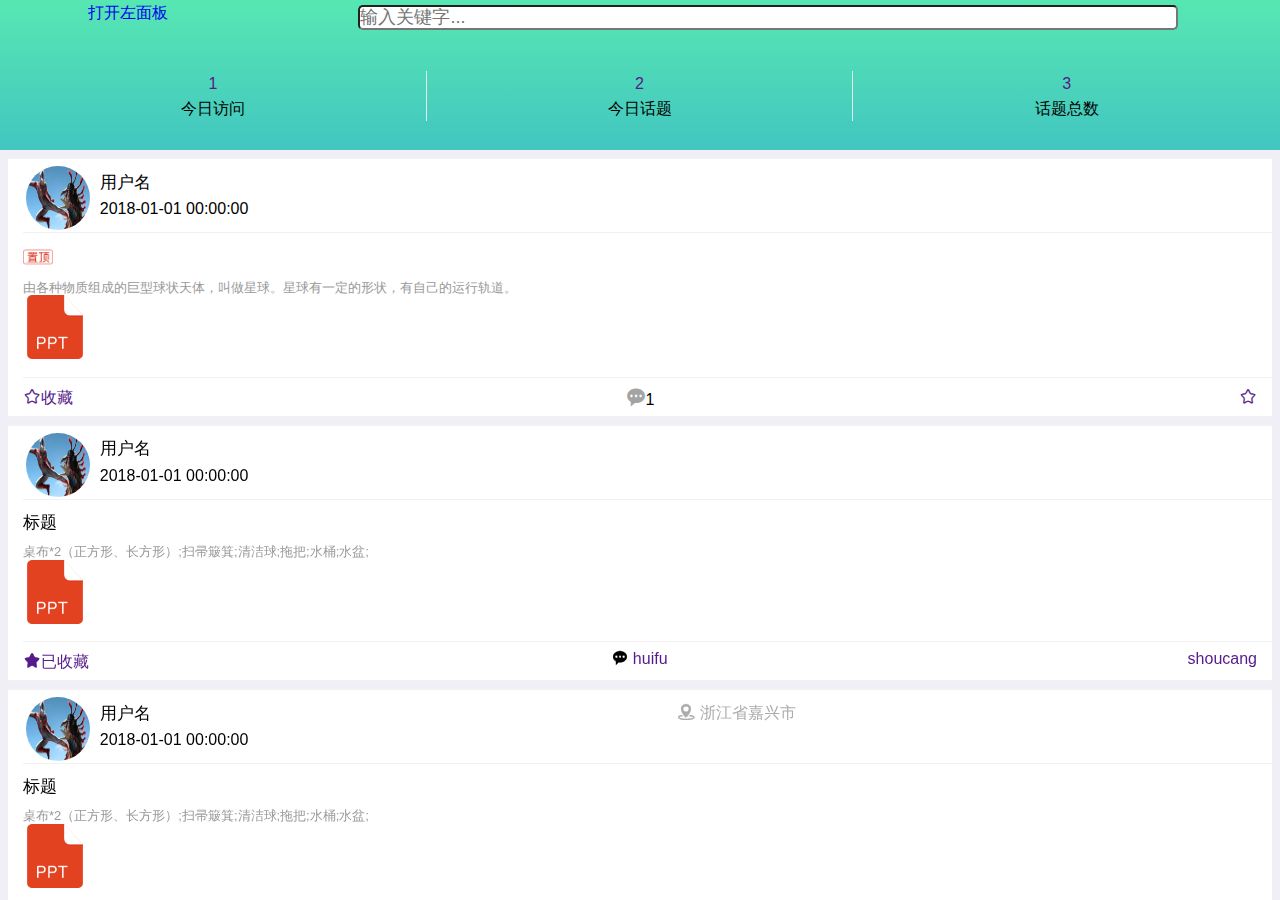
==== index.html @ 16c62242 "Initial commit" ====
<!DOCTYPE html>
<html>

<head>
    <meta charset="UTF-8">
    <meta name="viewport" content="width=device-width,initial-scale=1,user-scalable=0">
    <link rel="stylesheet" type="text/css" href="css/weui.css">
    <link rel="stylesheet" type="text/css" href="css/weui.min.css">
    <link rel="stylesheet" type="text/css" href="css/wetalk.css">
    <link rel="stylesheet" type="text/css" href="css/font-face.css">
    <title>微社区</title>
    <style>
        body {
            background-color: #EFEFF5;
        }
        
        .weui_media_box:before {
            left: 0;
        }
        
        .list_contentbox {
            border-top: 1px solid #E5E5E5;
        }
        
        .main-hd {
            background: -webkit-linear-gradient(#57E7B3, #42C6C0);
            /* Safari 5.1 - 6.0 */
            background: -o-linear-gradient(#57E7B3, #42C6C0);
            /* Opera 11.1 - 12.0 */
            background: -moz-linear-gradient(#57E7B3, #42C6C0);
            /* Firefox 3.6 - 15 */
            background: linear-gradient(#57E7B3, #42C6C0);
            /* 标准的语法 */
            /*background : #57E7B3;*/
            width: 100%;
            height: 300px;
        }
        /*定位*/
        
        .posit_flix {
            position: fixed;
        }
        
        #page {
            /*width: 940px; */
            width: 100%;
            height: 400px;
            padding: 20px;
            /*margin: 0 auto; */
            background: white;
        }
        
        .panel {
            display: none;
            width: 240px;
            /*padding: 20px;*/
            /*background-color: #333;*/
            color: #000;
            box-shadow: inset 0 0 5px 5px #222;
        }
        /*.container-left {
            position: relative;
        }*/
    </style>
</head>

<body>
    <div id="loadingToast" class="weui_loading_toast" style="display: none;">
        <div class="weui_mask_transparent"></div>
        <div class="weui_toast">
            <div class="weui_loading">
                <div class="weui_loading_leaf weui_loading_leaf_0"></div>
                <div class="weui_loading_leaf weui_loading_leaf_1"></div>
                <div class="weui_loading_leaf weui_loading_leaf_2"></div>
                <div class="weui_loading_leaf weui_loading_leaf_3"></div>
                <div class="weui_loading_leaf weui_loading_leaf_4"></div>
                <div class="weui_loading_leaf weui_loading_leaf_5"></div>
                <div class="weui_loading_leaf weui_loading_leaf_6"></div>
                <div class="weui_loading_leaf weui_loading_leaf_7"></div>
                <div class="weui_loading_leaf weui_loading_leaf_8"></div>
                <div class="weui_loading_leaf weui_loading_leaf_9"></div>
                <div class="weui_loading_leaf weui_loading_leaf_10"></div>
                <div class="weui_loading_leaf weui_loading_leaf_11"></div>
            </div>
            <p class="weui_toast_content">数据加载中</p>
        </div>
    </div>
    <div class="weui_dialog_alert" id="requestErrorDialog" style="display: none;">
        <div class="weui_mask"></div>
        <div class="weui_dialog">
            <div class="weui_dialog_hd"><strong class="weui_dialog_title">数据访问错误</strong></div>
            <div class="weui_dialog_bd" id="requestErrorMsg"></div>
            <div class="weui_dialog_ft">
                <a href="javascript:;" class="weui_btn_dialog primary">确定</a>
            </div>
        </div>
    </div>
    <!-- 右边主界面 -->
    <div class="page" style="">
        <div id="container-main" class="page page-current" style=" position: fixed;width: 100%;">
            <div class="main-hd" style="background-color: pink;height: 150px;">
                <div class="weui-flex" style="width: 100%;">
                    <div class="header-hd" style="width: 20%;text-align: center;">
                        <!-- <button id="menu-buttun" >sansasa</button> -->
                        <a id="left-panel-link" href="#left-panel">打开左面板</a>
                    </div>
                    <div style="width: 80%; text-align: center;">
                        <div class="search-input" style="padding-top: 5px;">
                            <input type="search" id="search" placeholder="输入关键字..." style="font-size: 18px;border-radius: 5PX;width: 80%;">
                        </div>

                    </div>
                </div>
                <div class="header-bd" style="height:80px;width: 100%;padding-top: 25px;">
                    <div class="weui-flex" style="height: 70px;padding-top: 5px;">
                        <div class="weui-flex__item" style="text-align: center;">
                            <div style="height:50px;margin-top: 10px;border-right: 1px solid #E8E8E8;">
                                <a href="">1</a>
                                <p style="font-size: 16px;">今日访问</p>
                            </div>
                        </div>
                        <div class="weui-flex__item" style="text-align: center;">
                            <div style="height:50px;margin-top: 10px;border-right: 1px solid #E8E8E8;">
                                <a href="">2</a>
                                <p>今日话题</p>
                            </div>
                        </div>
                        <div class="weui-flex__item" style="text-align: center;">
                            <div style="height:50px;margin-top: 10px;">
                                <a href="">3</a>
                                <p>话题总数</p>
                            </div>
                        </div>
                    </div>
                </div>
            </div>
            <div class="main-bd" style="display: block;">
                <div class="page__bd">
                    <div class="weui-panel weui-panel_access" style="margin:0.5em;">
                        <div class="weui-panel__bd">
                            <div class="weui_media_box weui_media_appmsg" style="padding: 5px 15px;">
                                <div class="weui_media_hd" style="width:64px;height:64px;border-radius:64px">
                                    <div style="width:70px; height:70px;">
                                        <div style="width: 64px; height: 64px; float:left; border-radius: 50%; border: 3px solid #ffffff; overflow: hidden;">
                                            <img src="images/user.jpg" width="64" height="64" />
                                        </div>
                                    </div>
                                </div>
                                <div class="weui_media_bd">
                                    <div class="weui-flex">
                                        <div class="weui-flex__item">
                                            <h4 class="weui_media_title">用户名</h4>
                                        </div>
                                        <div class="weui-flex__item" style="display: none;color: #adabab;">
                                            <i class="iconfont">&#xe610;</i>
                                            <a>浙江省嘉兴市</a>
                                        </div>
                                    </div>

                                    <div class="weui-flex">
                                        <a>2018-01-01 00:00:00</a>
                                    </div>
                                </div>
                            </div>
                            <div class="weui-media-box weui-media-box_text" style="padding: 10px 15px;">
                                <img src="images/zhiding.png" style="height: 30px;">
                                <p class="weui-media-box__desc">由各种物质组成的巨型球状天体，叫做星球。星球有一定的形状，有自己的运行轨道。</p>
                                <img src="images/ppt.png" style="height: 64px;">
                            </div>
                            <div class="weui-media-box" style="height: 30px;padding: 5px 15px;">
                                <div class="weui_media_bd">
                                    <div class="weui-flex">
                                        <div class="weui-flex__item" style="text-align: left;">
                                            <a href="" style=""><i class="iconfont" style="font-size: 18px;">&#xe815;</i>收藏</a>
                                        </div>
                                        <div class="weui-flex__item" style="text-align: center;">
                                            <a style="">
                                                <i class="iconfont" style="font-size: 20px;color: #a3a3a3;">&#xe79f;</i>1
                                            </a>
                                        </div>
                                        <div class="weui-flex__item" style="text-align: right;">
                                            <a href="" style=""><i class="iconfont" style="font-size: 18px;">&#xe815;</i></a>
                                        </div>
                                    </div>
                                </div>
                            </div>
                        </div>
                    </div>
                    <div class="weui-panel weui-panel_access" style="margin:0.5em;">
                        <div class="weui-panel__bd">
                            <div class="weui_media_box weui_media_appmsg" style="padding: 5px 15px;">
                                <div class="weui_media_hd" style="width:64px;height:64px;border-radius:64px">
                                    <div style="width:70px; height:70px;">
                                        <div style="width: 64px; height: 64px; float:left; border-radius: 50%; border: 3px solid #ffffff; overflow: hidden;">
                                            <img src="images/user.jpg" width="64" height="64" />
                                        </div>
                                    </div>
                                </div>
                                <div class="weui_media_bd">
                                    <div class="weui-flex">
                                        <div class="weui-flex__item">
                                            <h4 class="weui_media_title">用户名</h4>
                                        </div>
                                        <div class="weui-flex__item" style="display: none;color:#adabab">
                                            <i class="iconfont">&#xe610;</i>
                                            <a>浙江省嘉兴市</a><a>dizhi</a>
                                        </div>
                                    </div>

                                    <div class="weui-flex">
                                        <a>2018-01-01 00:00:00</a>
                                    </div>
                                </div>
                            </div>
                            <div class="weui-media-box weui-media-box_text" style="padding: 10px 15px;">
                                <h4 class="weui-media-box__title">标题</h4>
                                <p class="weui-media-box__desc">桌布*2（正方形、长方形）;扫帚簸箕;清洁球;拖把;水桶;水盆;</p>
                                <img src="images/ppt.png" style="height: 64px;">
                            </div>
                            <div class="weui-media-box" style="height: 30px;padding: 5px 15px;">
                                <div class="weui_media_bd">
                                    <div class="weui-flex">
                                        <div class="weui-flex__item" style="text-align: left;">
                                            <a href="" style=""><i class="iconfont" style="font-size: 18px;">&#xe816;</i>已收藏</a>
                                        </div>
                                        <div class="weui-flex__item" style="text-align: center;">
                                            <i class="iconfont">&#xe79f;</i>
                                            <a href="" style="">huifu</a>
                                        </div>
                                        <div class="weui-flex__item" style="text-align: right;">
                                            <a href="" style="">shoucang</a>
                                        </div>
                                    </div>
                                </div>
                            </div>
                        </div>
                    </div>
                    <div class="weui-panel weui-panel_access" style="margin:0.5em;">
                        <div class="weui-panel__bd">
                            <div class="weui_media_box weui_media_appmsg" style="padding: 5px 15px;">
                                <div class="weui_media_hd" style="width:64px;height:64px;border-radius:64px">
                                    <div style="width:70px; height:70px;">
                                        <div style="width: 64px; height: 64px; float:left; border-radius: 50%; border: 3px solid #ffffff; overflow: hidden;">
                                            <img src="images/user.jpg" width="64" height="64" />
                                        </div>
                                    </div>
                                </div>
                                <div class="weui_media_bd">
                                    <div class="weui-flex">
                                        <div class="weui-flex__item">
                                            <h4 class="weui_media_title">用户名</h4>
                                        </div>
                                        <div class="weui-flex__item" style="color:#adabab;">
                                            <i class="iconfont">&#xe610;</i>
                                            <a>浙江省嘉兴市</a>
                                        </div>
                                    </div>
                                    <div class="weui-flex">
                                        <a>2018-01-01 00:00:00</a>
                                    </div>
                                </div>
                            </div>
                            <div class="weui-media-box weui-media-box_text" style="padding: 10px 15px;">
                                <h4 class="weui-media-box__title">标题</h4>
                                <p class="weui-media-box__desc">桌布*2（正方形、长方形）;扫帚簸箕;清洁球;拖把;水桶;水盆;</p>
                                <img src="images/ppt.png" style="height: 64px;">
                            </div>
                            <div class="weui-media-box" style="height: 30px;padding: 5px 15px;">
                                <div class="weui_media_bd">
                                    <div class="weui-flex">
                                        <div class="weui-flex__item" style="text-align: left;">
                                            <a href="" style=""><i class="iconfont" style="font-size: 18px;">&#xe815;</i>收藏</a>
                                        </div>
                                        <div class="weui-flex__item" style="text-align: center;">
                                            <a href="" style="">huifu</a>
                                        </div>
                                        <div class="weui-flex__item" style="text-align: right;">
                                            <a href="" style="">shoucang</a>
                                        </div>
                                    </div>
                                </div>
                            </div>
                        </div>
                    </div>
                </div>
            </div>
            <div class="mina-ft">

            </div>
        </div>
    </div>
    <!-- 左边菜单栏 -->
    <div id="left-panel" class="panel" style="">
        <div style="height: 100%;background-color: #DEDEDE;width: 240px;">
            <div style="">
                <div style="padding-top: 100px;display: inline-block;">
                    <div class="weui_panel_bd page__bd_spacing">
                        <div class="weui_media_box weui_media_appmsg" style="padding:5px;">
                            <div class="weui_media_hd">
                                <div style="width:70px; height:70px;">
                                    <div style="width: 64px; height: 64px; float:left; border-radius: 50%; border: 3px solid #eee; overflow: hidden;">
                                        <img src="images/qiye.jpg" width="64" height="64" />
                                    </div>
                                </div>
                            </div>
                            <div class="weui_media_bd">
                                <h5 class="weui_media_title">用户名</h5>
                                <div class="weui-flex">
                                    <h5>体验用户</h5>
                                </div>
                            </div>
                        </div>
                    </div>
                </div>
            </div>

            <div class="weui-cells">
                <a class="weui-cell weui-cell_access" href="javascript:;">
                    <div class="weui-cell__hd">
                        <i class="iconfont" style="color: #59CAC6;width:20px;margin-right:9px;">&#xe613;</i>
                    </div>
                    <div class="weui-cell__bd">
                        <p>全部</p>
                    </div>
                    <div class="weui-cell__ft"></div>
                </a>
                <a class="weui-cell weui-cell_access" href="javascript:;">
                    <div class="weui-cell__hd">
                        <i class="iconfont" style="color: #59CAC6;width: 20px;margin-right: 9px;">&#xe689;</i>
                    </div>
                    <div class="weui-cell__bd">
                        <p>热门话题</p>
                    </div>
                    <div class="weui-cell__ft"></div>
                </a>
                <a class="weui-cell weui-cell_access" href="javascript:;">
                    <div class="weui-cell__hd">
                        <i class="iconfont" style="color: #59CAC6;width:20px;margin-right:9px;">&#xe600;</i>
                    </div>
                    <div class="weui-cell__bd">
                        <p>管理员</p>
                    </div>
                    <div class="weui-cell__ft"></div>
                </a>
                <a class="weui-cell weui-cell_access" href="javascript:;">
                    <div class="weui-cell__hd">
                        <i class="iconfont" style="color: #59CAC6;width:20px;margin-right:9px;">&#xe629;</i>
                    </div>
                    <div class="weui-cell__bd">
                        <p>我发表的</p>
                    </div>
                    <div class="weui-cell__ft"></div>
                </a>
                <a class="weui-cell weui-cell_access" href="javascript:;">
                    <div class="weui-cell__hd">
                        <i class="iconfont" style="color: #59CAC6;width:20px;margin-right:9px;">&#xe606;</i>
                    </div>
                    <div class="weui-cell__bd">
                        <p>我评论的</p>
                    </div>
                    <div class="weui-cell__ft"></div>
                </a>
                <a class="weui-cell weui-cell_access" href="javascript:;">
                    <div class="weui-cell__hd">
                        <i class="iconfont" style="color: #59CAC6;width:20px;margin-right:9px;">&#xe60a;</i>
                    </div>
                    <div class="weui-cell__bd">
                        <p>回复我的</p>
                    </div>
                    <div class="weui-cell__ft"></div>
                </a>
                <a class="weui-cell weui-cell_access" href="javascript:;">
                    <div class="weui-cell__hd">
                        <i class="iconfont" style="color: #59CAC6;width:width:25px; margin-right:9px;">&#xe816;</i>
                    </div>
                    <div class="weui-cell__bd">
                        <p>我收藏的</p>
                    </div>
                    <div class="weui-cell__ft"></div>
                </a>
                <a class="weui-cell weui-cell_access" href="javascript:;">
                    <div class="weui-cell__hd">
                        <i class="iconfont" style="color: #59CAC6;width: 25px;margin-right: 9px;">&#xe603;</i>
                    </div>
                    <div class="weui-cell__bd">
                        <p>我点赞的</p>
                    </div>
                    <div class="weui-cell__ft"></div>
                </a>
            </div>
        </div>
    </div>



    <script src="js/jquery-1.11.0.min.js"></script>
    <script src="js/jquery.panelslider.min.js"></script>
    <script src="js/url.js"></script>
    <script>
        $('#left-panel-link').panelslider();
    </script>
    <script src="js/wetalk.js"></script>

</body>

</html4
---- css/wetalk.css ----
.comment_box{
	height: 50px;
	position: fixed;
	bottom:0;
	left:0;
	right:0;
	background-color: #e8e6e6;
}
.comment_container{
	height: 100%;
	margin-left:10px;
	margin-right:10px;
}
.comment_item1{
	height: 45px;
	padding: 5px 0 0 0;
	float: left;
	width: 12%;
}
.comment_item_t1{
	padding: 5px 0 ;
	background-color: #fff;
	border-bottom: 1px solid #ccc;
	border-bottom: 1px solid #ccc;
	float: left;
	border-top-left-radius: 5px; 
	border-bottom-left-radius: 5px;
	width: 100%;
}
.comment_item_t1 a{
	height: 31px;
	position: relative;
	display: block;
	background-color: #fefefe;
	overflow: hidden;
	text-align: center;
	text-decoration: none;
	color: #000000;
	font-size: 18px;
}
.comment_item2{
	float: left; 
	height: 45px;
	padding: 5px 0 0 0;
	width: 70%;
}
.comment_item_t2{
	padding: 5px 0 ;
	background-color: #fff;
	border-bottom: 1px solid #ccc;
	width: 100%;
}
.comment_item_t2 input{
	border: none;
	position: relative;
	outline : none; 
	padding: 5px 10px;
	border-left: 1px solid #ccc;
	border-right: 1px solid #ccc;
	font-size: 18px;
	width: 91%;
}
.comment_item3{
	height: 45px;
	padding: 5px 0 0 0;
	float: left;
	width: 18%;
}
.comment_item_t3{
	padding: 5px 0 ;
	background-color: #fff;
	border-bottom: 1px solid #ccc;
	float: left;
	border-top-right-radius: 5px; 
	border-bottom-right-radius: 5px;
	width: 100%;
}
.comment_item_t3 a{
	height: 31px;
	position: relative;
	display: block;
	background-color: #fefefe;
	overflow: hidden;
	text-align: center;
	text-decoration: none;
	color: #000000;
	font-size: 18px;
}
---- css/font-face.css ----
@font-face {font-family: 'iconfont';
    src: url('../fonts/iconfont.eot');
    src: url('../fonts/iconfont.eot?#iefix') format('embedded-opentype'),
    url('../fonts/iconfont.woff') format('woff'),
    url('../fonts/iconfont.ttf') format('truetype'),
    url('../fonts/iconfont.svg#iconfont') format('svg');
}

.iconfont{
    font-family:"iconfont" !important;
    font-size:16px;font-style:normal;
    -webkit-font-smoothing: antialiased;
    -webkit-text-stroke-width: 0.2px;
    -moz-osx-font-smoothing: grayscale;
}
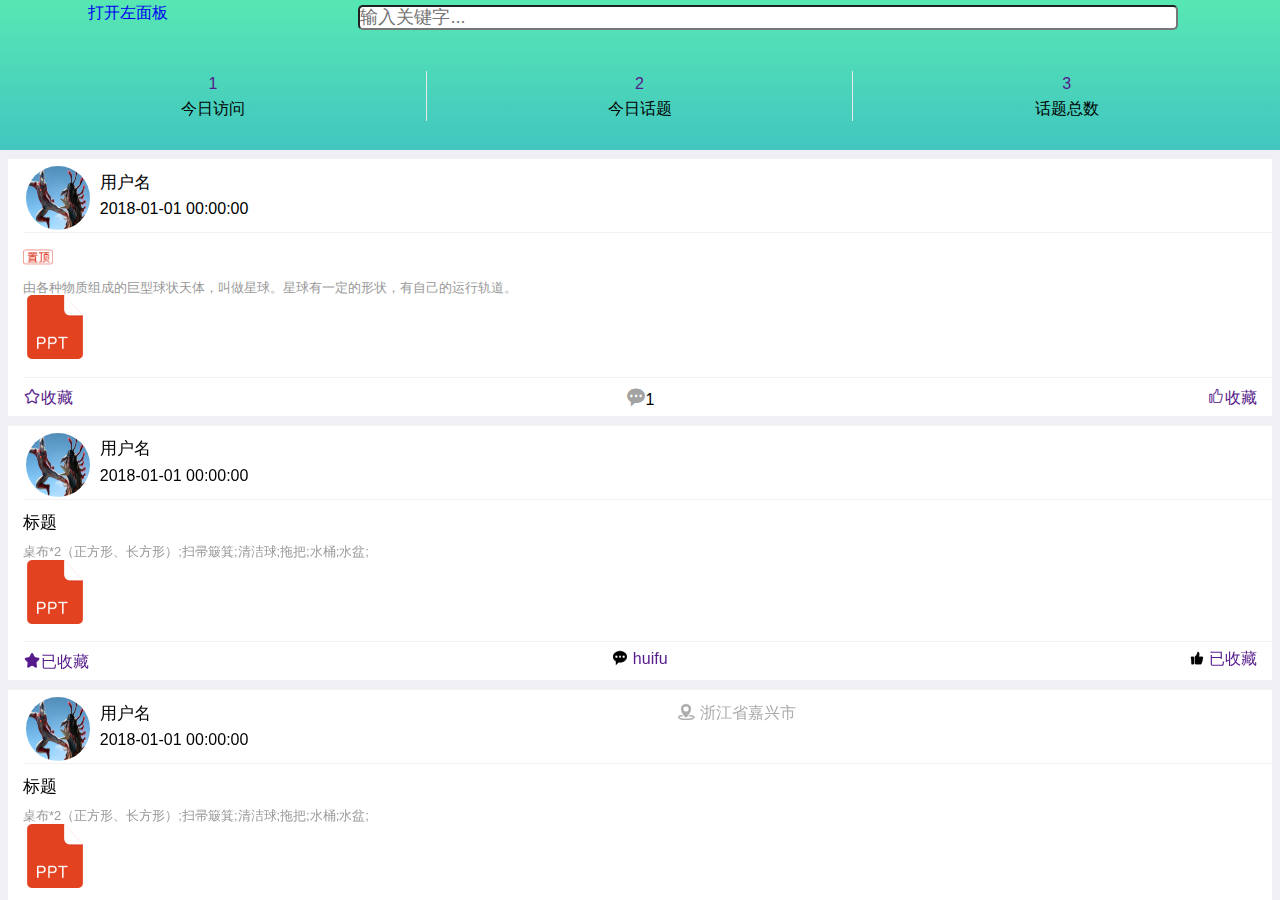
==== commit 95da7d8f: "更改iconfont" ====
--- a/index.html
+++ b/index.html
@@ -179,7 +179,7 @@
                                             </a>
                                         </div>
                                         <div class="weui-flex__item" style="text-align: right;">
-                                            <a href="" style=""><i class="iconfont" style="font-size: 18px;">&#xe815;</i></a>
+                                            <a href="" style=""><i class="iconfont" style="font-size: 18px;">&#xe63a;</i>收藏</a>
                                         </div>
                                     </div>
                                 </div>
@@ -228,7 +228,8 @@
                                             <a href="" style="">huifu</a>
                                         </div>
                                         <div class="weui-flex__item" style="text-align: right;">
-                                            <a href="" style="">shoucang</a>
+                                            <i class="iconfont">&#xe603;</i>
+                                            <a href="" style="">已收藏</a>
                                         </div>
                                     </div>
                                 </div>
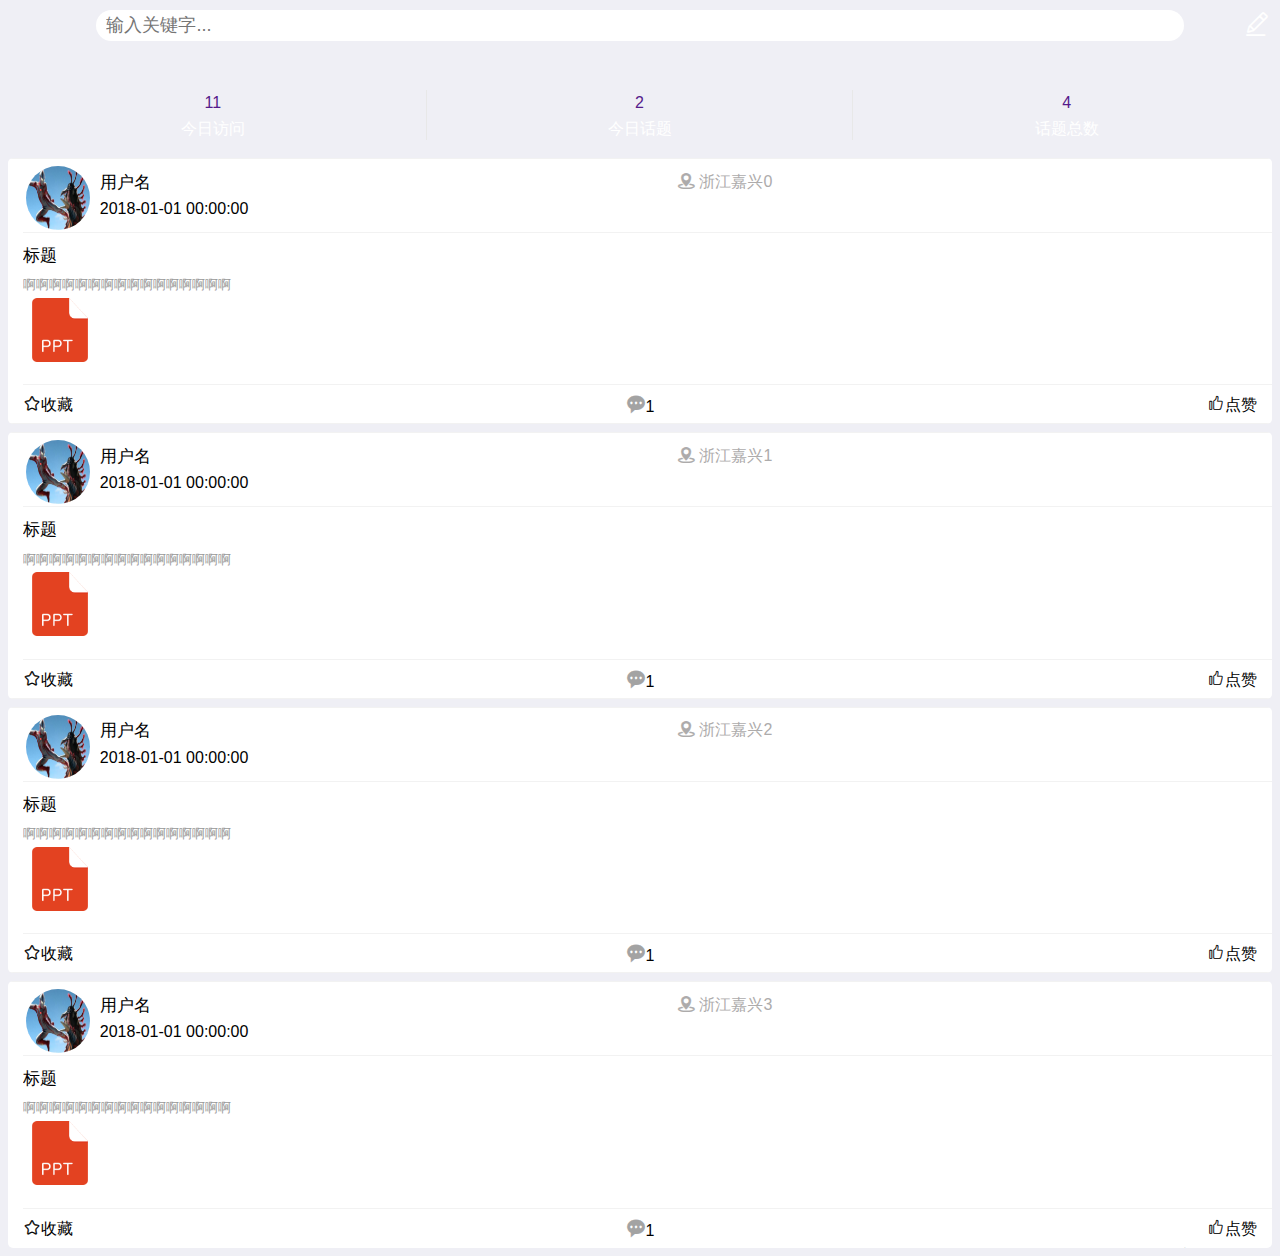
==== commit 6ada0bec: "修改js" ====
--- a/index.html
+++ b/index.html
@@ -13,54 +13,6 @@
         body {
             background-color: #EFEFF5;
         }
-        
-        .weui_media_box:before {
-            left: 0;
-        }
-        
-        .list_contentbox {
-            border-top: 1px solid #E5E5E5;
-        }
-        
-        .main-hd {
-            background: -webkit-linear-gradient(#57E7B3, #42C6C0);
-            /* Safari 5.1 - 6.0 */
-            background: -o-linear-gradient(#57E7B3, #42C6C0);
-            /* Opera 11.1 - 12.0 */
-            background: -moz-linear-gradient(#57E7B3, #42C6C0);
-            /* Firefox 3.6 - 15 */
-            background: linear-gradient(#57E7B3, #42C6C0);
-            /* 标准的语法 */
-            /*background : #57E7B3;*/
-            width: 100%;
-            height: 300px;
-        }
-        /*定位*/
-        
-        .posit_flix {
-            position: fixed;
-        }
-        
-        #page {
-            /*width: 940px; */
-            width: 100%;
-            height: 400px;
-            padding: 20px;
-            /*margin: 0 auto; */
-            background: white;
-        }
-        
-        .panel {
-            display: none;
-            width: 240px;
-            /*padding: 20px;*/
-            /*background-color: #333;*/
-            color: #000;
-            box-shadow: inset 0 0 5px 5px #222;
-        }
-        /*.container-left {
-            position: relative;
-        }*/
     </style>
 </head>
 
@@ -96,38 +48,57 @@
         </div>
     </div>
     <!-- 右边主界面 -->
-    <div class="page" style="">
-        <div id="container-main" class="page page-current" style=" position: fixed;width: 100%;">
-            <div class="main-hd" style="background-color: pink;height: 150px;">
-                <div class="weui-flex" style="width: 100%;">
-                    <div class="header-hd" style="width: 20%;text-align: center;">
-                        <!-- <button id="menu-buttun" >sansasa</button> -->
-                        <a id="left-panel-link" href="#left-panel">打开左面板</a>
-                    </div>
-                    <div style="width: 80%; text-align: center;">
-                        <div class="search-input" style="padding-top: 5px;">
-                            <input type="search" id="search" placeholder="输入关键字..." style="font-size: 18px;border-radius: 5PX;width: 80%;">
-                        </div>
-
+    <div class="page">
+        <div id="container-main" class="page page-current">
+            <div class="main-hd" style="height: 150px;">
+                <div class="weui-flex" style="width: 100%;height: 50px;">
+                    <div class="weui-flex" style="width: 100%;">
+                        <div>
+                            <div class="placeholder">
+                                <div class="header-hd" style="text-align: center;">
+                                    <a id="left-panel-link" href="#left-panel" style="font-size: 30px;padding-left: 10px;">
+                                        <i class="iconfont" style="font-size: 26px;color:#FFFFFF;">&#xe607;</i>
+                                    </a>
+                                </div>
+                            </div>
+                        </div>
+                        <div class="weui-flex__item">
+                            <div class="placeholder">
+                                <div style="width: 100%; text-align: center;">
+                                    <div class="search-input" style="padding-top: 10px;">
+                                        <input type="search" id="search" placeholder="输入关键字..." style="border: none;outline: none;padding: 5px 10px;font-size: 18px;width: 90%;border-radius: 25px;">
+                                    </div>
+                                </div>
+                            </div>
+                        </div>
+                        <div>
+                            <div class="placeholder">
+                                <div class="header-hd" style="text-align: center;padding-right: 10px;">
+                                    <a id="" href="fatie.html" style="font-size: 30px;">
+                                        <i class="iconfont" style="font-size: 26px;color:#FFFFFF;">&#xe6fd;</i>
+                                    </a>
+                                </div>
+                            </div>
+                        </div>
                     </div>
                 </div>
-                <div class="header-bd" style="height:80px;width: 100%;padding-top: 25px;">
+                <div class="header-bd" style="height:80px;width: 100%;padding-top: 25px;color: #ffffff;">
                     <div class="weui-flex" style="height: 70px;padding-top: 5px;">
                         <div class="weui-flex__item" style="text-align: center;">
                             <div style="height:50px;margin-top: 10px;border-right: 1px solid #E8E8E8;">
-                                <a href="">1</a>
+                                <a href="" id="todayvisitor">0</a>
                                 <p style="font-size: 16px;">今日访问</p>
                             </div>
                         </div>
                         <div class="weui-flex__item" style="text-align: center;">
                             <div style="height:50px;margin-top: 10px;border-right: 1px solid #E8E8E8;">
-                                <a href="">2</a>
+                                <a href="" id="todayhuati">0</a>
                                 <p>今日话题</p>
                             </div>
                         </div>
                         <div class="weui-flex__item" style="text-align: center;">
                             <div style="height:50px;margin-top: 10px;">
-                                <a href="">3</a>
+                                <a href="" id="huaticount">0</a>
                                 <p>话题总数</p>
                             </div>
                         </div>
@@ -135,7 +106,57 @@
                 </div>
             </div>
             <div class="main-bd" style="display: block;">
-                <div class="page__bd">
+                <div class="page__bd" id="tiezi-list">
+                    <div class="weui-panel weui-panel_access" style="margin:0.5em;border-radius: 5px;">
+                        <div class="weui-panel__bd">
+                            <div class="weui_media_box weui_media_appmsg" style="padding: 5px 15px;">
+                                <div class="weui_media_hd" style="width:64px;height:64px;border-radius:64px">
+                                    <div style="width:70px; height:70px;">
+                                        <div style="width: 64px; height: 64px; float:left; border-radius: 50%; border: 3px solid #ffffff; overflow: hidden;">
+                                            <img src="images/user.jpg" width="64" height="64" />
+                                        </div>
+                                    </div>
+                                </div>
+                                <div class="weui_media_bd">
+                                    <div class="weui-flex">
+                                        <div class="weui-flex__item">
+                                            <h4 class="weui_media_title">用户名</h4>
+                                        </div>
+                                        <div class="weui-flex__item" style="display: none;color: #adabab;">
+                                            <i class="iconfont">&#xe610;</i>
+                                            <a>浙江省嘉兴市</a>
+                                        </div>
+                                    </div>
+
+                                    <div class="weui-flex">
+                                        <a>2018-01-01 00:00:00</a>
+                                    </div>
+                                </div>
+                            </div>
+                            <div class="weui-media-box weui-media-box_text" style="padding: 10px 15px;">
+                                <img src="images/zhiding.png" style="height: 30px;">
+                                <p class="weui-media-box__desc">由各种物质组成的巨型球状天体，叫做星球。星球有一定的形状，有自己的运行轨道。</p>
+                                <img src="images/ppt.png" style="height: 64px;">
+                            </div>
+                            <div class="weui-media-box" style="height: 30px;padding: 5px 15px;">
+                                <div class="weui_media_bd">
+                                    <div class="weui-flex">
+                                        <div class="weui-flex__item" style="text-align: left;">
+                                            <a href="" style=""><i class="iconfont" style="font-size: 18px;">&#xe815;</i>收藏</a>
+                                        </div>
+                                        <div class="weui-flex__item" style="text-align: center;">
+                                            <a style="">
+                                                <i class="iconfont" style="font-size: 20px;color: #a3a3a3;">&#xe79f;</i>1
+                                            </a>
+                                        </div>
+                                        <div class="weui-flex__item" style="text-align: right;">
+                                            <a href="" style=""><i class="iconfont" style="font-size: 18px;">&#xe63a;</i>收藏</a>
+                                        </div>
+                                    </div>
+                                </div>
+                            </div>
+                        </div>
+                    </div>
                     <div class="weui-panel weui-panel_access" style="margin:0.5em;">
                         <div class="weui-panel__bd">
                             <div class="weui_media_box weui_media_appmsg" style="padding: 5px 15px;">
@@ -151,9 +172,9 @@
                                         <div class="weui-flex__item">
                                             <h4 class="weui_media_title">用户名</h4>
                                         </div>
-                                        <div class="weui-flex__item" style="display: none;color: #adabab;">
+                                        <div class="weui-flex__item" style="display: none;color:#adabab">
                                             <i class="iconfont">&#xe610;</i>
-                                            <a>浙江省嘉兴市</a>
+                                            <a>浙江省嘉兴市</a><a>dizhi</a>
                                         </div>
                                     </div>
 
@@ -163,15 +184,15 @@
                                 </div>
                             </div>
                             <div class="weui-media-box weui-media-box_text" style="padding: 10px 15px;">
-                                <img src="images/zhiding.png" style="height: 30px;">
-                                <p class="weui-media-box__desc">由各种物质组成的巨型球状天体，叫做星球。星球有一定的形状，有自己的运行轨道。</p>
-                                <img src="images/ppt.png" style="height: 64px;">
+                                <h4 class="weui-media-box__title">标题</h4>
+                                <p class="weui-media-box__desc">桌布*2（正方形、长方形）;扫帚簸箕;清洁球;拖把;水桶;水盆;</p>
+                                <img src="images/ppt.png" style="height: 64px;padding: 5px;">
                             </div>
                             <div class="weui-media-box" style="height: 30px;padding: 5px 15px;">
                                 <div class="weui_media_bd">
                                     <div class="weui-flex">
                                         <div class="weui-flex__item" style="text-align: left;">
-                                            <a href="" style=""><i class="iconfont" style="font-size: 18px;">&#xe815;</i>收藏</a>
+                                            <a href="" style=""><i class="iconfont" style="font-size: 18px;">&#xe816;</i>已收藏</a>
                                         </div>
                                         <div class="weui-flex__item" style="text-align: center;">
                                             <a style="">
@@ -179,7 +200,8 @@
                                             </a>
                                         </div>
                                         <div class="weui-flex__item" style="text-align: right;">
-                                            <a href="" style=""><i class="iconfont" style="font-size: 18px;">&#xe63a;</i>收藏</a>
+                                            <i class="iconfont">&#xe603;</i>
+                                            <a href="" style="">已收藏</a>
                                         </div>
                                     </div>
                                 </div>
@@ -201,12 +223,11 @@
                                         <div class="weui-flex__item">
                                             <h4 class="weui_media_title">用户名</h4>
                                         </div>
-                                        <div class="weui-flex__item" style="display: none;color:#adabab">
+                                        <div class="weui-flex__item" style="color:#adabab;">
                                             <i class="iconfont">&#xe610;</i>
-                                            <a>浙江省嘉兴市</a><a>dizhi</a>
-                                        </div>
-                                    </div>
-
+                                            <a>浙江省嘉兴市</a>
+                                        </div>
+                                    </div>
                                     <div class="weui-flex">
                                         <a>2018-01-01 00:00:00</a>
                                     </div>
@@ -221,62 +242,15 @@
                                 <div class="weui_media_bd">
                                     <div class="weui-flex">
                                         <div class="weui-flex__item" style="text-align: left;">
-                                            <a href="" style=""><i class="iconfont" style="font-size: 18px;">&#xe816;</i>已收藏</a>
+                                            <a href="" style=""><i class="iconfont" style="font-size: 18px;">&#xe815;</i>收藏</a>
                                         </div>
                                         <div class="weui-flex__item" style="text-align: center;">
-                                            <i class="iconfont">&#xe79f;</i>
-                                            <a href="" style="">huifu</a>
+                                            <a style="">
+                                                <i class="iconfont" style="font-size: 20px;color: #a3a3a3;">&#xe79f;</i>1
+                                            </a>
                                         </div>
                                         <div class="weui-flex__item" style="text-align: right;">
-                                            <i class="iconfont">&#xe603;</i>
-                                            <a href="" style="">已收藏</a>
-                                        </div>
-                                    </div>
-                                </div>
-                            </div>
-                        </div>
-                    </div>
-                    <div class="weui-panel weui-panel_access" style="margin:0.5em;">
-                        <div class="weui-panel__bd">
-                            <div class="weui_media_box weui_media_appmsg" style="padding: 5px 15px;">
-                                <div class="weui_media_hd" style="width:64px;height:64px;border-radius:64px">
-                                    <div style="width:70px; height:70px;">
-                                        <div style="width: 64px; height: 64px; float:left; border-radius: 50%; border: 3px solid #ffffff; overflow: hidden;">
-                                            <img src="images/user.jpg" width="64" height="64" />
-                                        </div>
-                                    </div>
-                                </div>
-                                <div class="weui_media_bd">
-                                    <div class="weui-flex">
-                                        <div class="weui-flex__item">
-                                            <h4 class="weui_media_title">用户名</h4>
-                                        </div>
-                                        <div class="weui-flex__item" style="color:#adabab;">
-                                            <i class="iconfont">&#xe610;</i>
-                                            <a>浙江省嘉兴市</a>
-                                        </div>
-                                    </div>
-                                    <div class="weui-flex">
-                                        <a>2018-01-01 00:00:00</a>
-                                    </div>
-                                </div>
-                            </div>
-                            <div class="weui-media-box weui-media-box_text" style="padding: 10px 15px;">
-                                <h4 class="weui-media-box__title">标题</h4>
-                                <p class="weui-media-box__desc">桌布*2（正方形、长方形）;扫帚簸箕;清洁球;拖把;水桶;水盆;</p>
-                                <img src="images/ppt.png" style="height: 64px;">
-                            </div>
-                            <div class="weui-media-box" style="height: 30px;padding: 5px 15px;">
-                                <div class="weui_media_bd">
-                                    <div class="weui-flex">
-                                        <div class="weui-flex__item" style="text-align: left;">
-                                            <a href="" style=""><i class="iconfont" style="font-size: 18px;">&#xe815;</i>收藏</a>
-                                        </div>
-                                        <div class="weui-flex__item" style="text-align: center;">
-                                            <a href="" style="">huifu</a>
-                                        </div>
-                                        <div class="weui-flex__item" style="text-align: right;">
-                                            <a href="" style="">shoucang</a>
+                                            <a href="" style=""><i class="iconfont" style="font-size: 18px;">&#xe63a;</i>收藏</a>
                                         </div>
                                     </div>
                                 </div>
@@ -291,31 +265,34 @@
         </div>
     </div>
     <!-- 左边菜单栏 -->
-    <div id="left-panel" class="panel" style="">
+    <div id="left-panel" class="panel" style="display: none;">
         <div style="height: 100%;background-color: #DEDEDE;width: 240px;">
-            <div style="">
-                <div style="padding-top: 100px;display: inline-block;">
-                    <div class="weui_panel_bd page__bd_spacing">
-                        <div class="weui_media_box weui_media_appmsg" style="padding:5px;">
-                            <div class="weui_media_hd">
-                                <div style="width:70px; height:70px;">
-                                    <div style="width: 64px; height: 64px; float:left; border-radius: 50%; border: 3px solid #eee; overflow: hidden;">
-                                        <img src="images/qiye.jpg" width="64" height="64" />
-                                    </div>
-                                </div>
-                            </div>
-                            <div class="weui_media_bd">
-                                <h5 class="weui_media_title">用户名</h5>
-                                <div class="weui-flex">
-                                    <h5>体验用户</h5>
-                                </div>
-                            </div>
-                        </div>
-                    </div>
+            <div id="left-panel-hd" style="">
+                <div id="user-container">
+                    <div id="" style="padding-top: 100px;display: inline-block;width: 100%;">
+                        <div class="weui_panel_bd page__bd_spacing">
+                            <div class="weui_media_box weui_media_appmsg" style="padding:5px;">
+                                <div class="weui_media_hd">
+                                    <div style="width:70px; height:70px;">
+                                        <div style="width: 64px; height: 64px; float:left; border-radius: 50%; border: 3px solid #eee; overflow: hidden;">
+                                            <img src="images/qiye.jpg" width="64" height="64" />
+                                        </div>
+                                    </div>
+                                </div>
+                                <div class="weui_media_bd">
+                                    <h5 class="weui_media_title">用户名</h5>
+                                    <div class="weui-flex">
+                                        <h5>体验用户</h5>
+                                    </div>
+                                </div>
+                            </div>
+                        </div>
+                    </div>
+
                 </div>
             </div>
 
-            <div class="weui-cells">
+            <div class="weui-cells" style="margin-top:5px;">
                 <a class="weui-cell weui-cell_access" href="javascript:;">
                     <div class="weui-cell__hd">
                         <i class="iconfont" style="color: #59CAC6;width:20px;margin-right:9px;">&#xe613;</i>
@@ -372,7 +349,7 @@
                 </a>
                 <a class="weui-cell weui-cell_access" href="javascript:;">
                     <div class="weui-cell__hd">
-                        <i class="iconfont" style="color: #59CAC6;width:width:25px; margin-right:9px;">&#xe816;</i>
+                        <i class="iconfont" style="color: #59CAC6;width: 25px;margin-right: 9px;">&#xe816;</i>
                     </div>
                     <div class="weui-cell__bd">
                         <p>我收藏的</p>
@@ -385,6 +362,15 @@
                     </div>
                     <div class="weui-cell__bd">
                         <p>我点赞的</p>
+                    </div>
+                    <div class="weui-cell__ft"></div>
+                </a>
+                <a class="weui-cell weui-cell_access" href="javascript:;">
+                    <div class="weui-cell__hd">
+                        <i class="iconfont" style="color: #59CAC6;width: 25px;margin-right: 9px;">&#xe6fd;</i>
+                    </div>
+                    <div class="weui-cell__bd">
+                        <p>我要发帖</p>
                     </div>
                     <div class="weui-cell__ft"></div>
                 </a>
@@ -398,10 +384,22 @@
     <script src="js/jquery.panelslider.min.js"></script>
     <script src="js/url.js"></script>
     <script>
+        $(function() {
+            getstatistics();
+            gettiezilist();
+        });
+        $("#left-panel-link").bind('click').click(function() {
+            var display = $("#left-panel").css("display");
+            if (display == "block") {
+                $("#container-main").removeClass("posit_flix");
+            } else {
+                $("#container-main").addClass("posit_flix");
+            }
+        });
         $('#left-panel-link').panelslider();
     </script>
     <script src="js/wetalk.js"></script>
 
 </body>
 
-</html4+</html>